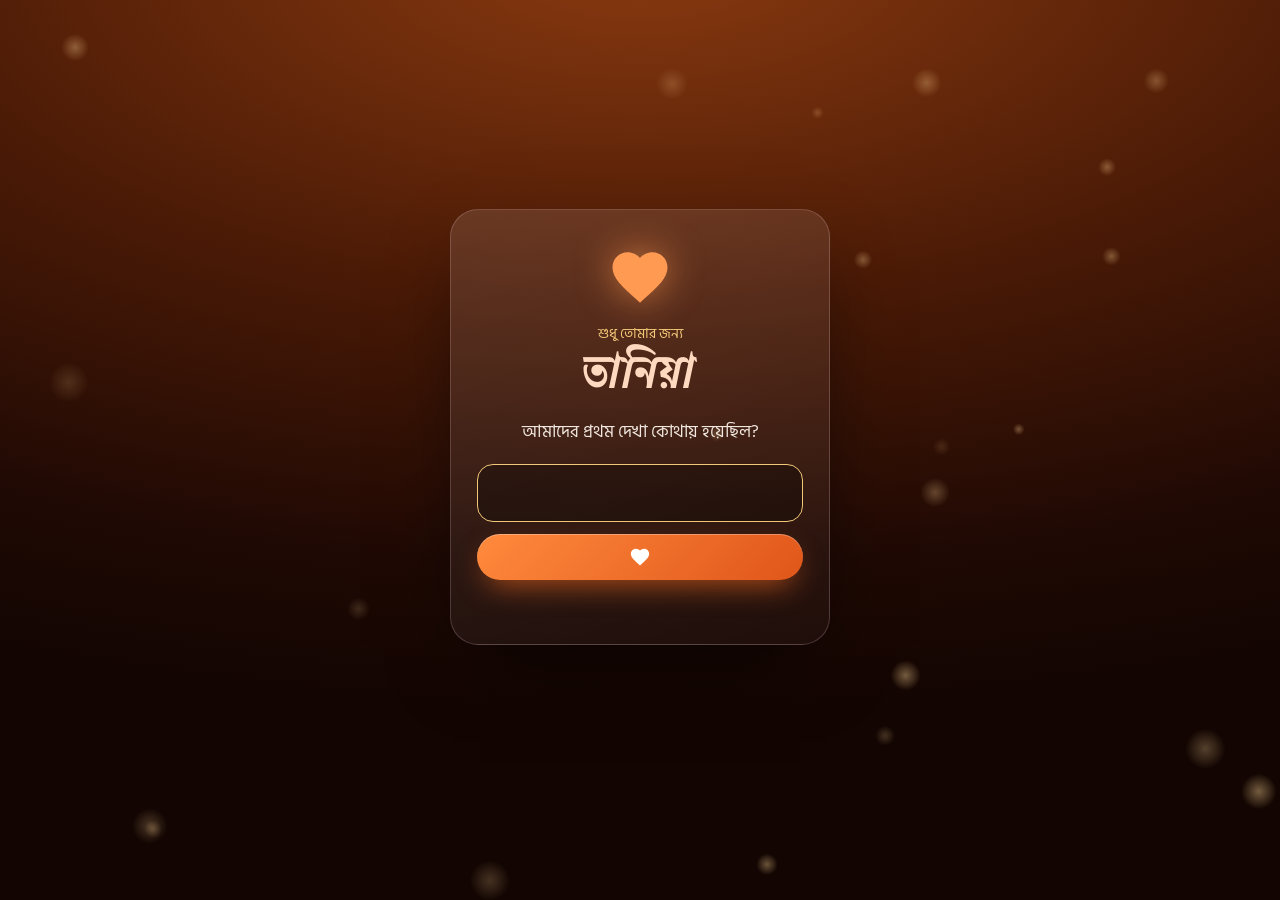
==== index.html @ 0c1d7aaf "জন্মদিনের পাতা: প্রথম সংস্করণ" ====
<!doctype html>
<html lang="bn">
<head>
<meta charset="utf-8">
<meta name="viewport" content="width=device-width,initial-scale=1,viewport-fit=cover">
<title>Happy Birthday 🧡</title>
<meta name="description" content="তোমার জন্য ছোট্ট একটা চমক… খুলে দেখো।">
<meta name="robots" content="noindex, nofollow">
<meta property="og:type" content="website">
<meta property="og:url" content="https://m-ashraful.github.io/happy-birthday/">
<meta property="og:title" content="Happy Birthday 🧡">
<meta property="og:description" content="তোমার জন্য ছোট্ট একটা চমক… খুলে দেখো।">
<meta property="og:image" content="https://m-ashraful.github.io/happy-birthday/og.jpg">
<meta property="og:image:width" content="1200">
<meta property="og:image:height" content="630">
<meta name="twitter:card" content="summary_large_image">
<meta name="theme-color" content="#2a0c03">
<link rel="icon" href="data:image/svg+xml,%3Csvg xmlns='http://www.w3.org/2000/svg' viewBox='0 0 24 24'%3E%3Cpath fill='%23f26b21' d='M12 21.35l-1.45-1.32C5.4 15.36 2 12.28 2 8.5 2 5.42 4.42 3 7.5 3c1.74 0 3.41.81 4.5 2.09C13.09 3.81 14.76 3 16.5 3 19.58 3 22 5.42 22 8.5c0 3.78-3.4 6.86-8.55 11.54L12 21.35z'/%3E%3C/svg%3E">
<link rel="preconnect" href="https://fonts.googleapis.com">
<link rel="preconnect" href="https://fonts.gstatic.com" crossorigin>
<link rel="stylesheet" href="https://fonts.googleapis.com/css2?family=Galada&family=Great+Vibes&family=Hind+Siliguri:wght@400;500;600&family=Noto+Serif+Bengali:wght@400;500&display=swap">
<link rel="stylesheet" href="style.css">
</head>
<body>
<canvas id="fx" aria-hidden="true"></canvas>
<div id="top"><div class="dots" id="dots"></div></div>
<button id="mute" type="button" aria-label="শব্দ বন্ধ/চালু" hidden>
  <svg viewBox="0 0 24 24" width="20" height="20"><path fill="currentColor" d="M12 3v10.55A4 4 0 1 0 14 17V7h4V3h-6z"/></svg>
</button>
<main id="stage"></main>
<button id="next" type="button"><svg viewBox="0 0 24 24" width="26" height="26" aria-hidden="true"><path fill="none" stroke="currentColor" stroke-width="2.6" stroke-linecap="round" stroke-linejoin="round" d="M9 5l7 7-7 7"/></svg></button>
<div id="secrets" class="secrets" hidden></div>
<canvas id="trail" aria-hidden="true"></canvas>
<div id="load" class="load"><svg viewBox="0 0 24 24" width="46" height="46"><path fill="#f26b21" d="M12 21.35l-1.45-1.32C5.4 15.36 2 12.28 2 8.5 2 5.42 4.42 3 7.5 3c1.74 0 3.41.81 4.5 2.09C13.09 3.81 14.76 3 16.5 3 19.58 3 22 5.42 22 8.5c0 3.78-3.4 6.86-8.55 11.54L12 21.35z"/></svg></div>
<script src="crypt.js"></script>
<script src="garden.js"></script>
<script src="magic.js"></script>
<script src="app.js"></script>
</body>
</html>
---- style.css ----
:root{
  --deep:#140602; --wine:#4a1a06; --plum:#6e2a0c; --rose:#f26b21; --rose2:#ffa262; --blush:#ffd9bf;
  --gold:#f2c879; --gold2:#ffe3a8; --cream:#fff7ef; --ink:#4a2210; --ink2:#9a4a1f; --berry:#c04a12;
  --script:'Great Vibes',Galada,cursive; --bnd:'Galada',cursive; --bn:'Hind Siliguri',system-ui,sans-serif; --serif:'Noto Serif Bengali',serif;
}
*{box-sizing:border-box;margin:0;padding:0}
html,body{height:100%;overflow:hidden}
body{
  font-family:var(--bn);color:var(--cream);-webkit-tap-highlight-color:transparent;
  background:#140602 radial-gradient(130% 85% at 50% -5%,#8a3a10 0%,#4a1a06 45%,#1f0904 80%,#120502 100%) fixed;
}
button{font:inherit;color:inherit}
[hidden]{display:none!important}
#fx{position:fixed;inset:0;width:100%;height:100%;pointer-events:none;z-index:1}
#stage{position:fixed;inset:0;z-index:2}

/* ---------- scene shell ---------- */
.scene{position:absolute;inset:0;display:flex;flex-direction:column;overflow-x:hidden;overflow-y:auto;
  padding:64px 20px calc(110px + env(safe-area-inset-bottom));opacity:0;visibility:hidden;
  transition:opacity .9s ease,visibility 0s .9s;text-align:center;scrollbar-width:none}
.scene::-webkit-scrollbar{display:none}
.scene.on{opacity:1;visibility:visible;transition:opacity .9s ease}
.wrap{margin:auto;width:100%;display:flex;flex-direction:column;align-items:center;position:relative;z-index:1}

/* ---------- chrome ---------- */
#top{position:fixed;top:0;left:0;right:0;z-index:5;display:flex;justify-content:center;padding:18px 60px;pointer-events:none;transition:opacity .6s}
#top.hide{opacity:0}
.dots{display:flex;gap:7px;align-items:center}
.dots i{width:7px;height:7px;border-radius:50%;background:rgba(255,220,230,.22);transition:.5s}
.dots i.done{background:var(--gold)}
.dots i.cur{width:22px;border-radius:5px;background:var(--rose2)}
#mute{position:fixed;top:10px;right:12px;z-index:6;width:40px;height:40px;border-radius:50%;display:grid;place-items:center;
  background:rgba(255,255,255,.08);border:1px solid rgba(255,255,255,.16);color:var(--gold2);cursor:pointer;backdrop-filter:blur(6px)}
#mute.off{color:rgba(255,255,255,.4)}
#mute.off svg{opacity:.5}
#next{position:fixed;left:50%;bottom:calc(26px + env(safe-area-inset-bottom));z-index:6;width:60px;height:60px;margin-left:-30px;border-radius:50%;
  border:1px solid rgba(255,220,190,.4);cursor:pointer;color:#fff;display:grid;place-items:center;
  background:radial-gradient(circle at 35% 30%,#ff9a52,#d9531e 75%);box-shadow:0 10px 30px -6px rgba(242,107,33,.8);
  transform:translateY(24px);opacity:0;pointer-events:none;transition:opacity .7s,transform .7s cubic-bezier(.2,.8,.2,1)}
#next svg{margin-left:3px}
#next::before{content:'';position:absolute;inset:-1px;border-radius:50%;border:2px solid rgba(255,170,100,.7);animation:ring 2s ease-out infinite}
#next.show{transform:none;opacity:1;pointer-events:auto}
#next:active{transform:scale(.94)}
.load{position:fixed;inset:0;z-index:20;display:grid;place-items:center;background:var(--deep);transition:opacity .8s}
.load svg{animation:beat 1.2s ease-in-out infinite}
.load.gone{opacity:0;pointer-events:none}

.btn{font-family:var(--bn);font-size:17px;font-weight:600;padding:13px 28px;border-radius:999px;border:0;cursor:pointer;color:#fff;
  background:linear-gradient(135deg,#ff8a3d,#e0561a);box-shadow:0 12px 30px -10px rgba(242,107,33,.8),inset 0 1px 0 rgba(255,255,255,.3)}
.btn:active{transform:scale(.97)}
#next.btn:active{transform:translate(-50%,0) scale(.97)}
.btn.ghost{background:rgba(255,255,255,.08);border:1px solid rgba(255,255,255,.22);box-shadow:none}
.kicker{font-size:14px;color:var(--gold);margin-bottom:4px}
h2{font-family:var(--bnd);font-weight:400;font-size:clamp(28px,7.6vw,42px);color:var(--blush);line-height:1.35;text-shadow:0 2px 24px rgba(242,107,33,.45)}
.sub{font-family:var(--serif);font-size:16.5px;line-height:1.85;color:rgba(255,236,240,.86);max-width:360px;margin-top:10px}
.script{font-family:var(--script);font-weight:400}
.tap{margin-top:26px;font-size:15px;color:var(--gold2);animation:breathe 2.2s ease-in-out infinite}
.heart{display:block}

/* ---------- gate ---------- */
.glass{width:min(100%,380px);padding:34px 26px 26px;border-radius:28px;
  background:linear-gradient(160deg,rgba(255,255,255,.11),rgba(255,255,255,.03));border:1px solid rgba(255,214,226,.2);
  box-shadow:0 30px 80px -30px rgba(0,0,0,.85)}
.g-heart{width:66px;height:66px;margin:0 auto 12px;filter:drop-shadow(0 0 18px rgba(255,150,80,.65));animation:beat 1.6s ease-in-out infinite}
.g-name{font-family:var(--bnd);font-weight:400;font-size:46px;color:var(--blush);line-height:1.25}
.g-q{margin:12px 0 18px;font-size:17px;line-height:1.65;color:rgba(255,247,239,.92)}
.g-form{display:flex;flex-direction:column;gap:12px}
.g-in{font:inherit;font-size:17px;padding:14px 18px;border-radius:16px;border:1px solid rgba(255,255,255,.22);background:rgba(0,0,0,.28);color:#fff;text-align:center;outline:none;transition:border-color .3s}
.g-in::placeholder{color:rgba(255,255,255,.4)}
.g-in:focus{border-color:var(--gold)}
.g-go{display:grid;place-items:center;padding:12px}
.g-msg{min-height:26px;margin-top:12px;color:var(--gold2);font-size:15px;line-height:1.5}
.shake{animation:shake .5s}
.glass.opening .g-heart{animation-duration:.6s}
.glass.opening .g-go{opacity:.6}
.glass.ok .g-heart{animation:pop .9s cubic-bezier(.3,1.5,.5,1) forwards}

/* ---------- countdown ---------- */
.cd{display:flex;gap:10px;margin:24px 0 8px}
.cd div{width:74px;padding:14px 0 10px;border-radius:18px;background:rgba(255,255,255,.07);border:1px solid rgba(255,255,255,.13)}
.cd b{display:block;font-size:32px;font-weight:600;color:var(--gold2);line-height:1.2}
.cd small{font-size:13px;color:rgba(255,255,255,.7)}

/* ---------- envelope ---------- */
.env{--w:min(80vw,340px);position:relative;width:var(--w);height:calc(var(--w)*.66);margin-top:calc(var(--w)*.4);
  perspective:1400px;cursor:pointer;border:0;background:none;padding:0;animation:float 4s ease-in-out infinite;
  filter:drop-shadow(0 26px 40px rgba(0,0,0,.55))}
.env-back{position:absolute;inset:0;border-radius:12px;background:linear-gradient(#a8400f,#c4521a)}
.env-card{position:absolute;left:5%;right:5%;top:5%;bottom:5%;z-index:2;border-radius:10px;color:var(--ink);
  background:linear-gradient(#fffaf4,#fbe8de);display:flex;flex-direction:column;align-items:center;justify-content:center;
  transition:transform 1.4s cubic-bezier(.2,.8,.2,1);box-shadow:0 4px 18px rgba(0,0,0,.25)}
.env-card .script{font-size:calc(var(--w)*.135);color:#d2531a;line-height:1.05}
.env-card .nm{font-family:var(--script);font-size:calc(var(--w)*.13);color:var(--ink2);line-height:1.1}
.env-card .tiny{display:flex;gap:6px;margin-top:4px}
.env-front{position:absolute;inset:0;z-index:3;border-radius:12px;background:linear-gradient(160deg,#f07a35,#d65a1c);
  clip-path:polygon(0 0,50% 54%,100% 0,100% 100%,0 100%)}
.env-front::after{content:'';position:absolute;inset:0;background:linear-gradient(200deg,rgba(255,255,255,.12),transparent 50%)}
.env-flap{position:absolute;left:0;right:0;top:0;height:60%;z-index:4;transform-origin:50% 0;transition:transform 1s ease,z-index 0s .5s}
.env-flap::before{content:'';position:absolute;inset:0;border-radius:12px 12px 0 0;background:linear-gradient(#ff8f4a,#e2672a);clip-path:polygon(0 0,100% 0,50% 100%)}
.seal{position:absolute;left:50%;top:60%;z-index:5;width:60px;height:60px;margin:-30px 0 0 -30px;border-radius:50%;
  background:radial-gradient(circle at 35% 30%,#d9452b,#8a1e0c 70%);color:var(--gold2);font-family:var(--script);font-size:34px;
  display:grid;place-items:center;box-shadow:0 5px 14px rgba(0,0,0,.45),inset 0 0 0 4px rgba(0,0,0,.14),inset 0 0 0 6px rgba(255,200,150,.18);transition:.6s}
.seal::after{content:'';position:absolute;inset:-2px;border-radius:50%;border:2px solid rgba(255,214,150,.75);animation:ring 2.2s ease-out infinite}
.env.open .seal::after{display:none}
.env.open{animation:none}
.env.open .seal{opacity:0;transform:scale(1.7)}
.env.open .env-flap{transform:rotateX(180deg);z-index:1}
.env.open .env-card{transform:translateY(-64%);transition-delay:.8s}
.env-line{max-width:340px;margin-top:30px;font-family:var(--serif);font-size:18px;line-height:1.85;color:var(--blush);opacity:0;transform:translateY(12px);transition:1.1s}
.env-line.show{opacity:1;transform:none}

/* ---------- garden ---------- */
.s-garden{justify-content:flex-start}
.s-garden .wrap{margin:0 auto;position:relative;z-index:2;padding-top:6px}
.garden-cv{position:fixed;left:0;right:0;bottom:0;width:100%;height:64vh;z-index:-1;touch-action:pan-y;cursor:pointer}
.garden-glow{position:fixed;left:0;right:0;bottom:0;height:78vh;z-index:-1;pointer-events:none;
  background:radial-gradient(75% 60% at 50% 100%,rgba(255,138,50,.32),rgba(255,110,30,.1) 45%,transparent 72%)}
.garden-rays{position:fixed;inset:0;z-index:-1;pointer-events:none;
  background:repeating-conic-gradient(from 180deg at 50% -20%,rgba(255,205,140,.07) 0deg 3deg,transparent 3deg 9deg);
  -webkit-mask:linear-gradient(#000,transparent 70%);mask:linear-gradient(#000,transparent 70%);animation:rays 9s ease-in-out infinite alternate}
@keyframes rays{from{opacity:.35}to{opacity:1}}
.counter{margin-top:22px;padding:14px 26px;border-radius:22px;background:rgba(20,6,2,.5);border:1px solid rgba(242,200,121,.28)}
.counter small{display:block;font-size:14px;color:rgba(255,236,240,.8)}
.counter b{font-size:40px;font-weight:600;color:var(--gold2);line-height:1.2;text-shadow:0 0 24px rgba(242,200,121,.5)}
.counter span{font-size:18px;color:var(--gold2);margin-left:6px}


/* ---------- letter ---------- */
.paper{position:relative;width:min(100%,440px);text-align:left;color:var(--ink);border-radius:6px;padding:30px 26px 28px;cursor:pointer;
  background:repeating-linear-gradient(transparent 0 33px,rgba(200,100,40,.16) 33px 34px) 0 30px/100% 100% no-repeat,linear-gradient(#fffaf2,#fbeee2);
  line-height:34px;box-shadow:0 30px 60px -20px rgba(0,0,0,.75);animation:rise 1s cubic-bezier(.2,.8,.2,1) both}
.paper::after{content:'';position:absolute;top:14px;right:16px;width:38px;height:38px;border-radius:50%;opacity:.85;
  background:radial-gradient(circle at 35% 30%,#e0452b,#8a1e0c 70%)}
.l-greet{font-family:var(--bnd);font-size:25px;color:var(--berry)}
.l-body{font-family:var(--serif);font-size:17px;white-space:pre-wrap;min-height:5em}
.caret{display:inline-block;width:2px;height:20px;background:var(--berry);vertical-align:-4px;margin-left:1px;animation:blink 1s steps(1) infinite}
.l-close{text-align:right;margin-top:10px;font-family:var(--serif);font-size:16px;opacity:0;transition:1s}
.l-sign{text-align:right;font-family:var(--bnd);font-size:28px;color:var(--berry);opacity:0;transition:1s .4s}
.paper.done .l-close,.paper.done .l-sign{opacity:1}
.paper.done .caret{display:none}


/* ---------- cake ---------- */
.cake-wrap{position:relative;width:260px;margin:110px auto 0;cursor:pointer}
.cake-wrap::before{content:'';position:absolute;left:50%;top:-90px;width:320px;height:260px;margin-left:-160px;border-radius:50%;
  background:radial-gradient(closest-side,rgba(255,200,110,.35),transparent);transition:opacity 1.2s;pointer-events:none}
.cake-wrap.dark::before{opacity:0}
.tier{position:relative;margin:0 auto}
.t2{width:176px;height:72px;border-radius:14px 14px 6px 6px;background:linear-gradient(#ffe2c8,#ffc08f)}
.t1{width:240px;height:92px;border-radius:16px 16px 8px 8px;background:linear-gradient(#ff9a52,#e0661f)}
.tier::before{content:'';position:absolute;left:0;right:0;top:0;height:12px;border-radius:14px 14px 0 0;background:#fff4ee}
.tier::after{content:'';position:absolute;left:0;right:0;top:12px;height:14px;background:radial-gradient(circle at 50% 0,#fff4ee 7px,transparent 7.5px) 0 0/18px 14px repeat-x}
.t1 .pearls{position:absolute;left:10px;right:10px;bottom:12px;height:10px;background:radial-gradient(circle,#ffe3a8 3.2px,transparent 3.8px) 0 0/16px 10px repeat-x}
.t2 .pearls{position:absolute;left:10px;right:10px;bottom:10px;height:8px;background:radial-gradient(circle,#fff 2.6px,transparent 3px) 0 0/14px 8px repeat-x;opacity:.9}
.plate{width:280px;height:16px;margin:-3px auto 0;border-radius:50%;background:linear-gradient(#f7ebe1,#c7b0a0);box-shadow:0 12px 24px -6px rgba(0,0,0,.5)}
.candles{position:absolute;left:0;right:0;bottom:100%;display:flex;justify-content:center;gap:4px;margin-bottom:-4px}
.candle{position:relative;width:30px;height:92px;border:0;background:none;padding:0;cursor:pointer;display:flex;flex-direction:column;align-items:center;justify-content:flex-end}
.candle .body{width:11px;height:48px;border-radius:3px;background:repeating-linear-gradient(135deg,#fff 0 6px,#ffb27a 6px 12px);box-shadow:inset -2px 0 0 rgba(0,0,0,.06)}
.candle .wick{width:2px;height:7px;background:#3a2a20}
.flame{position:absolute;left:50%;bottom:56px;width:15px;height:26px;margin-left:-7.5px;transform-origin:50% 90%;
  border-radius:50% 50% 50% 50%/62% 62% 38% 38%;background:radial-gradient(circle at 50% 72%,#fff 0 16%,#ffd76e 38%,#ff8a3d 70%,rgba(255,120,40,0) 74%);
  box-shadow:0 0 18px 7px rgba(255,190,90,.5);animation:flick .14s ease-in-out infinite alternate}
.candle.out .flame{animation:none;opacity:0;transform:scale(.2) translateY(6px);transition:.35s}
.candle.out::after{content:'';position:absolute;left:50%;bottom:62px;width:10px;height:10px;margin-left:-5px;border-radius:50%;background:rgba(220,220,220,.55);filter:blur(3px);animation:smoke 1.8s ease-out forwards}
.cake-actions{display:flex;flex-direction:column;align-items:center;gap:10px;margin-top:30px}
.cake-actions .or{font-size:14px;color:rgba(255,236,240,.7)}
.wish{margin-top:24px;animation:rise 1.2s cubic-bezier(.2,.8,.2,1) both}
.wish .script{font-size:clamp(44px,13vw,64px);color:var(--gold2);text-shadow:0 0 30px rgba(242,200,121,.55);line-height:1.1}

/* ---------- gift ---------- */
.giftbox{position:relative;width:190px;height:180px;margin:34px auto 0;border:0;background:none;padding:0;cursor:pointer;animation:wiggle 2.6s ease-in-out infinite}
.giftbox .box{position:absolute;left:12px;right:12px;bottom:0;height:124px;border-radius:6px;background:linear-gradient(#f26b21,#b8430a);box-shadow:0 24px 40px -14px rgba(0,0,0,.7)}
.giftbox .box::before,.giftbox .lid::before{content:'';position:absolute;top:0;bottom:0;left:50%;width:26px;margin-left:-13px;background:linear-gradient(90deg,#a3152c,#d93049,#a3152c)}
.giftbox .lid{position:absolute;left:0;right:0;top:28px;height:38px;z-index:2;border-radius:6px;background:linear-gradient(#ff8a3d,#d65a1c);box-shadow:0 6px 10px -4px rgba(0,0,0,.4);transition:transform 1s cubic-bezier(.3,1.4,.5,1)}
.bow{position:absolute;left:50%;top:-30px;width:0;height:0}
.bow::before,.bow::after{content:'';position:absolute;top:0;width:40px;height:30px;border:7px solid #c81d3a;border-radius:50%}
.bow::before{right:-2px;transform:rotate(-22deg)}
.bow::after{left:-2px;transform:rotate(22deg)}
.giftbox .glow{position:absolute;left:50%;top:70px;width:340px;height:340px;margin:-170px 0 0 -170px;border-radius:50%;opacity:0;transform:scale(.2);pointer-events:none;
  background:conic-gradient(from 0deg,rgba(255,226,160,.0) 0 8deg,rgba(255,226,160,.35) 10deg 14deg,rgba(255,226,160,0) 16deg 30deg) ;
  -webkit-mask:radial-gradient(closest-side,#000 30%,transparent);mask:radial-gradient(closest-side,#000 30%,transparent);transition:1.2s}
.giftbox.opened{animation:none}
.giftbox.opened .lid{transform:translate(80px,-170px) rotate(38deg);opacity:.0;transition:transform 1s cubic-bezier(.3,1.4,.5,1),opacity .6s .6s}
.giftbox.opened .glow{opacity:1;transform:scale(1) rotate(30deg);animation:spin 18s linear infinite}
.gift-card{width:min(100%,400px);margin-top:22px;animation:rise 1s cubic-bezier(.2,.8,.2,1) both}
.scratch{position:relative;border-radius:18px;overflow:hidden;background:linear-gradient(#fffaf2,#fbeadf);box-shadow:0 20px 44px -16px rgba(0,0,0,.75);min-height:170px;display:grid;place-items:center}
.gift-msg{font-family:var(--serif);font-size:17px;line-height:1.9;color:var(--ink);white-space:pre-line;padding:24px 20px}
.foil{position:absolute;inset:0;width:100%;height:100%;touch-action:none;cursor:crosshair}
.coin{position:absolute;left:18%;top:50%;width:38px;height:38px;margin-top:-19px;border-radius:50%;pointer-events:none;
  background:radial-gradient(circle at 35% 30%,#fff3c4,#e9b24a 55%,#a8681e);box-shadow:0 4px 10px rgba(0,0,0,.35),inset 0 0 0 3px rgba(255,255,255,.35);animation:coin 2.4s ease-in-out infinite}
@keyframes coin{0%,100%{transform:translate(0,0) rotate(-20deg)}50%{transform:translate(150px,10px) rotate(20deg)}}
.coupons{display:flex;flex-direction:column;gap:10px;margin-top:18px;animation:rise .9s cubic-bezier(.2,.8,.2,1) both}
.coupon{position:relative;display:flex;align-items:center;gap:12px;padding:14px 16px;border-radius:14px;text-align:left;cursor:pointer;overflow:hidden;
  background:linear-gradient(#fffaf3,#fbeadf);color:var(--ink);font-size:15.5px;font-weight:500;line-height:1.5;border:2px dashed rgba(226,100,30,.5)}
.coupon::before,.coupon::after{content:'';position:absolute;top:50%;width:18px;height:18px;margin-top:-9px;border-radius:50%;background:#2a0f05}
.coupon::before{left:-11px}.coupon::after{right:-11px}
.coupon .heart{flex:none}
.stamp{position:absolute;right:14px;top:50%;margin-top:-17px;padding:4px 10px;border:3px solid #c81d3a;border-radius:8px;color:#c81d3a;font-size:16px;font-weight:700;
  opacity:0;transform:scale(2.4) rotate(-14deg);transition:.35s cubic-bezier(.3,1.6,.5,1);background:rgba(255,250,243,.8)}
.coupon.used .stamp{opacity:.9;transform:scale(1) rotate(-14deg)}
.coupon.used span{opacity:.6}
.final-sign{margin-top:22px;font-family:var(--bnd);font-size:30px;color:var(--blush)}
.again{margin-top:18px;width:46px;height:46px;border-radius:50%;display:inline-grid;place-items:center;cursor:pointer;color:var(--gold2);background:rgba(255,255,255,.07);border:1px solid rgba(255,255,255,.18)}
.giftbox::after{content:'';position:absolute;left:50%;top:60%;width:200px;height:200px;margin:-100px 0 0 -100px;border-radius:50%;border:2px solid rgba(255,214,150,.5);animation:ring 2.6s ease-out infinite;pointer-events:none}
.giftbox.opened::after{display:none}

.hid-badge{position:fixed;top:44px;left:50%;transform:translateX(-50%);z-index:7;white-space:nowrap;font-size:13px;color:var(--gold2);
  background:rgba(20,3,10,.75);border:1px dashed var(--gold);padding:6px 14px;border-radius:999px;backdrop-filter:blur(4px)}

/* ---------- garden counter (ticking) ---------- */
.hms{margin-top:2px;font-size:13.5px;color:rgba(255,236,220,.8)}
.hms i{font-style:normal;font-weight:600;color:var(--gold2);display:inline-block;min-width:1.3em}

/* ---------- stars: name in the sky ---------- */
.s-stars{background:radial-gradient(120% 70% at 50% 0%,#2a1030 0%,#160612 50%,#0c0306 100%)}
.sky-cv{position:fixed;inset:0;width:100%;height:100%;z-index:-1;touch-action:none}
.moon{position:fixed;top:9%;right:12%;width:54px;height:54px;border-radius:50%;z-index:-1;pointer-events:none;
  background:radial-gradient(circle at 38% 35%,#fff8ea,#ffe2b0 60%,#f2b866);box-shadow:0 0 40px 10px rgba(255,214,150,.25),0 0 120px 30px rgba(255,170,90,.12)}
.sky-line{position:fixed;left:20px;right:20px;top:60%;text-align:center;font-family:var(--bnd);font-size:clamp(20px,5.4vw,28px);line-height:1.7;color:var(--blush);
  text-shadow:0 2px 20px rgba(242,107,33,.5);opacity:0;transform:translateY(14px);transition:1.4s;pointer-events:none}
.sky-line.show{opacity:1;transform:none}

/* ---------- memories: string of lights ---------- */
.lights{width:100vw;margin:18px -20px 0;overflow-x:auto;overflow-y:visible;scroll-snap-type:x mandatory;scrollbar-width:none;-webkit-overflow-scrolling:touch;cursor:grab}
.lights::-webkit-scrollbar{display:none}
.track{position:relative;display:flex;align-items:flex-start;gap:30px;padding:0 calc(50vw - 115px) 40px;width:max-content;min-height:420px}
.string{position:absolute;left:0;top:0;pointer-events:none;overflow:visible}
.bulb .halo{fill:rgba(255,190,90,.35);filter:blur(3px);animation:twinkle 2.4s ease-in-out infinite;animation-delay:var(--bd)}
.bulb .core{fill:#ffe0a0;animation:twinkle 2.4s ease-in-out infinite;animation-delay:var(--bd)}
.bulb:nth-child(3n) .core{fill:#ffb070}.bulb:nth-child(4n) .core{fill:#fff4d6}
@keyframes twinkle{0%,100%{opacity:1}50%{opacity:.35}}
.hang{position:relative;flex:none;width:230px;margin:0;padding-top:calc(54px + var(--drop));scroll-snap-align:center;cursor:pointer;
  transform-origin:50% 0;animation:swing 4.5s ease-in-out infinite alternate;animation-delay:var(--d)}
.hang::before{content:'';position:absolute;left:50%;top:18px;width:1.5px;height:calc(var(--drop) + 40px);background:#5a4030}
.peg{position:absolute;left:50%;top:calc(46px + var(--drop));width:12px;height:26px;margin-left:-6px;z-index:2;border-radius:3px;background:linear-gradient(90deg,#b07a46,#e0aa70,#a06a3a);box-shadow:0 2px 4px rgba(0,0,0,.4)}
.hang .pol{display:block;background:#fffaf3;padding:10px 10px 14px;border-radius:3px;color:var(--ink);box-shadow:0 24px 40px -14px rgba(0,0,0,.75)}
.hang img,.ph-empty{width:100%;aspect-ratio:4/5;object-fit:cover;display:block;border-radius:1px;pointer-events:none;user-select:none}
.ph-empty{display:flex;flex-direction:column;gap:8px;align-items:center;justify-content:center;background:linear-gradient(140deg,#ffd2b0,#ffe6d0 60%,#ffd9bf);color:#c2531d;font-size:14px}
.ph-empty svg{opacity:.55}
.cap{display:block;font-family:var(--bnd);font-size:18px;line-height:1.45;margin-top:10px;text-align:center}
.cap b{display:block;font-family:var(--bn);font-size:12.5px;font-weight:600;color:#c2531d;margin-bottom:2px}
@keyframes swing{from{transform:rotate(calc(var(--r) - 2.2deg))}to{transform:rotate(calc(var(--r) + 2.2deg))}}
.lightbox{position:fixed;inset:0;z-index:30;display:grid;place-items:center;padding:20px;background:rgba(10,3,1,.86);backdrop-filter:blur(6px);opacity:0;transition:.4s}
.lightbox.show{opacity:1}
.lightbox figure{width:min(92vw,520px);background:#fffaf3;padding:12px 12px 18px;border-radius:4px;color:var(--ink);text-align:center;transform:scale(.85) rotate(-2deg);transition:.5s cubic-bezier(.3,1.4,.5,1)}
.lightbox.show figure{transform:none}
.lb-img{display:block}
.lb-img img{width:100%;max-height:68vh;object-fit:contain;display:block}
.lb-img .ph-empty{max-height:60vh}
.lightbox figcaption{font-family:var(--bnd);font-size:21px;line-height:1.5;margin-top:12px}
.lightbox figcaption b{display:block;font-family:var(--bn);font-size:13px;color:#c2531d}

/* ---------- reasons: jar of love ---------- */
.jar{position:relative;width:210px;height:270px;margin:30px auto 0;border:0;background:none;padding:0;cursor:pointer;animation:float 4s ease-in-out infinite}
.jar.shake{animation:jarShake .45s}
@keyframes jarShake{25%{transform:rotate(-5deg)}50%{transform:rotate(4deg)}75%{transform:rotate(-2deg)}}
.jar-lid{position:absolute;left:34px;right:34px;top:0;height:38px;z-index:3;border-radius:10px 10px 6px 6px;background:linear-gradient(#d49456,#8a5524);box-shadow:inset 0 3px 0 rgba(255,255,255,.22),0 4px 8px rgba(0,0,0,.3)}
.jar-lid::after{content:'';position:absolute;left:-8px;right:-8px;bottom:-8px;height:12px;border-radius:5px;background:linear-gradient(#ff8a3d,#d9531e)}
.jar-lid::before{content:'';position:absolute;right:-22px;bottom:-14px;width:34px;height:26px;border:5px solid #f26b21;border-radius:50% 50% 50% 0;transform:rotate(-20deg)}
.jar-body{position:absolute;left:0;right:0;bottom:0;top:36px;overflow:hidden;border-radius:44px 44px 52px 52px/34px 34px 60px 60px;
  background:linear-gradient(90deg,rgba(255,255,255,.16),rgba(255,255,255,.04) 30%,rgba(255,255,255,.02) 70%,rgba(255,255,255,.13));
  border:2px solid rgba(255,230,210,.38);box-shadow:inset 0 -14px 34px rgba(255,150,60,.18),0 24px 44px -16px rgba(0,0,0,.8)}
.jar-body::before{content:'';position:absolute;inset:0;background:radial-gradient(60% 40% at 50% 88%,rgba(255,170,80,.35),transparent);transition:1s}
.jar-body::after{content:'';position:absolute;left:12%;top:9%;width:11%;height:70%;border-radius:20px;background:linear-gradient(rgba(255,255,255,.38),rgba(255,255,255,0))}
.jar.empty .jar-body::before{background:radial-gradient(70% 60% at 50% 60%,rgba(255,200,110,.7),transparent)}
.ph{position:absolute;transform:rotate(var(--rot));filter:drop-shadow(0 2px 2px rgba(0,0,0,.35))}
.ph-fly{position:fixed;z-index:25;pointer-events:none}
.ph-fly svg{width:100%;height:100%}
.jar-dots{display:flex;gap:6px;justify-content:center;margin-top:16px;color:rgba(255,220,190,.22)}
.jar-dots i.on{color:#ff8a3d;animation:pop2 .5s}
@keyframes pop2{50%{transform:scale(1.6)}}
.note-pop{position:fixed;inset:0;z-index:24;display:grid;place-items:center;padding:20px;background:rgba(12,4,2,.55);opacity:0;transition:.35s}
.note-pop.show{opacity:1}
.note{width:min(84vw,330px);padding:26px 24px 24px;border-radius:16px;color:var(--ink);text-align:center;
  background:repeating-linear-gradient(transparent 0 29px,rgba(200,100,40,.12) 29px 30px),linear-gradient(#fffaf2,#fbeadf);
  box-shadow:0 30px 60px -16px rgba(0,0,0,.8);transform:perspective(700px) rotateX(70deg) scale(.6);transition:.55s cubic-bezier(.3,1.4,.5,1)}
.note-pop.show .note{transform:none}
.note small{display:block;margin-top:6px;font-size:13px;font-weight:600;color:#c2531d}
.note p{font-family:var(--bnd);font-size:22px;line-height:1.6;margin-top:6px}

/* ---------- cake: smoke heart ---------- */
.smoke-heart{position:absolute;left:50%;top:-130px;width:70px;height:70px;margin-left:-35px;fill:none;stroke:rgba(235,225,215,.8);stroke-width:1.2;opacity:0;pointer-events:none;filter:blur(.6px)}
.cake-wrap.heart-up .smoke-heart{animation:smokeHeart 3.2s ease-out forwards}
@keyframes smokeHeart{0%{opacity:0;transform:translateY(30px) scale(.4)}25%{opacity:.9}100%{opacity:0;transform:translateY(-70px) scale(1.5)}}

/* ---------- finale ---------- */
.fw-cv{position:fixed;inset:0;width:100%;height:100%;z-index:-1;touch-action:none}
.s-finale .wrap{justify-content:flex-end;min-height:100%}
.fin{margin-top:auto;margin-bottom:10px;padding:22px 22px 18px;width:min(100%,400px);border-radius:24px;background:rgba(20,6,2,.62);border:1px solid rgba(255,200,150,.18);
  opacity:0;transform:translateY(30px);transition:1.2s cubic-bezier(.2,.8,.2,1)}
.fin.show{opacity:1;transform:none}
.fin-line{font-family:var(--serif);font-size:17px;line-height:1.85;color:var(--cream)}
.fin-secret{margin-top:12px;font-size:14.5px;line-height:1.7;color:var(--gold2)}
.fin-secret:empty{display:none}
.s-finale .final-sign{margin-top:12px}

/* ---------- hidden hearts ---------- */
.secret{position:fixed;z-index:9;width:34px;height:34px;padding:8px;border:0;border-radius:50%;background:none;cursor:pointer;color:#ffb27a;opacity:.38;animation:secretBeat 3.2s ease-in-out infinite}
.secret:hover{opacity:.8}
@keyframes secretBeat{0%,100%{transform:scale(.85)}10%{transform:scale(1.05)}20%{transform:scale(.9)}30%{transform:scale(1)}}
.secret.s-stars{top:15%;left:9%}
.secret.s-garden{bottom:12%;left:5%;color:#ffc48a;opacity:.55}
.secret.s-memories{bottom:15%;right:7%}
.secret.s-letter{position:absolute;bottom:8px;left:10px;color:#e07a3f;opacity:.45}
.secret.s-cake{position:absolute;right:-6px;bottom:-12px;color:#fff;opacity:.45}
.secret.s-gift{top:18%;right:8%}
.secret-bubble{position:fixed;z-index:40;padding:16px 18px 16px;border-radius:18px;text-align:center;cursor:pointer;
  background:linear-gradient(160deg,rgba(60,22,8,.94),rgba(30,10,4,.94));border:1px solid rgba(255,180,120,.35);box-shadow:0 20px 50px -14px rgba(0,0,0,.8),0 0 30px rgba(255,140,60,.25);
  animation:bubbleIn .5s cubic-bezier(.3,1.5,.5,1)}
.secret-bubble.up{transform:translateY(-100%)}
.secret-bubble p{margin-top:6px;font-family:var(--bnd);font-size:19px;line-height:1.6;color:var(--blush)}
.secret-bubble.bye{opacity:0;transition:.45s}
@keyframes bubbleIn{from{opacity:0;scale:.6}to{opacity:1;scale:1}}
.secrets{position:fixed;top:14px;left:14px;z-index:7;display:flex;gap:4px;color:rgba(255,200,160,.28)}
.secrets i{display:block;transition:.4s}
.secrets i.on{color:#ff8a3d;filter:drop-shadow(0 0 6px rgba(255,140,60,.8))}
.secrets i.pulse{animation:pop2 .6s}
#trail{position:fixed;inset:0;width:100%;height:100%;z-index:50;pointer-events:none}

/* ---------- keyframes ---------- */
@keyframes beat{0%,100%{transform:scale(1)}15%{transform:scale(1.14)}30%{transform:scale(1)}45%{transform:scale(1.08)}}
@keyframes pop{40%{transform:scale(1.5)}100%{transform:scale(0);opacity:0}}
@keyframes shake{20%,60%{transform:translateX(-8px)}40%,80%{transform:translateX(8px)}}
@keyframes float{0%,100%{transform:translateY(0)}50%{transform:translateY(-10px)}}
@keyframes breathe{0%,100%{opacity:.45}50%{opacity:1}}
@keyframes blink{50%{opacity:0}}
@keyframes flick{from{transform:scaleY(1) rotate(-2deg)}to{transform:scaleY(1.08) rotate(2deg)}}
@keyframes draw{to{stroke-dashoffset:0}}
@keyframes grow{to{transform:scale(1)}}
@keyframes bloom{to{transform:scale(1)}}
@keyframes sway{from{transform:rotate(-1.6deg)}to{transform:rotate(1.6deg)}}
@keyframes wiggle{0%,80%,100%{transform:rotate(0)}84%{transform:rotate(-5deg)}88%{transform:rotate(5deg)}92%{transform:rotate(-3deg)}96%{transform:rotate(2deg)}}
@keyframes rise{from{opacity:0;transform:translateY(30px)}to{opacity:1;transform:none}}
@keyframes smoke{to{transform:translateY(-60px) scale(3);opacity:0}}
@keyframes ring{from{transform:scale(.9);opacity:.9}to{transform:scale(1.6);opacity:0}}
@keyframes spin{to{transform:scale(1) rotate(390deg)}}
@media (prefers-reduced-motion:reduce){
  .env,.giftbox,.flower,.g-heart{animation:none}
}
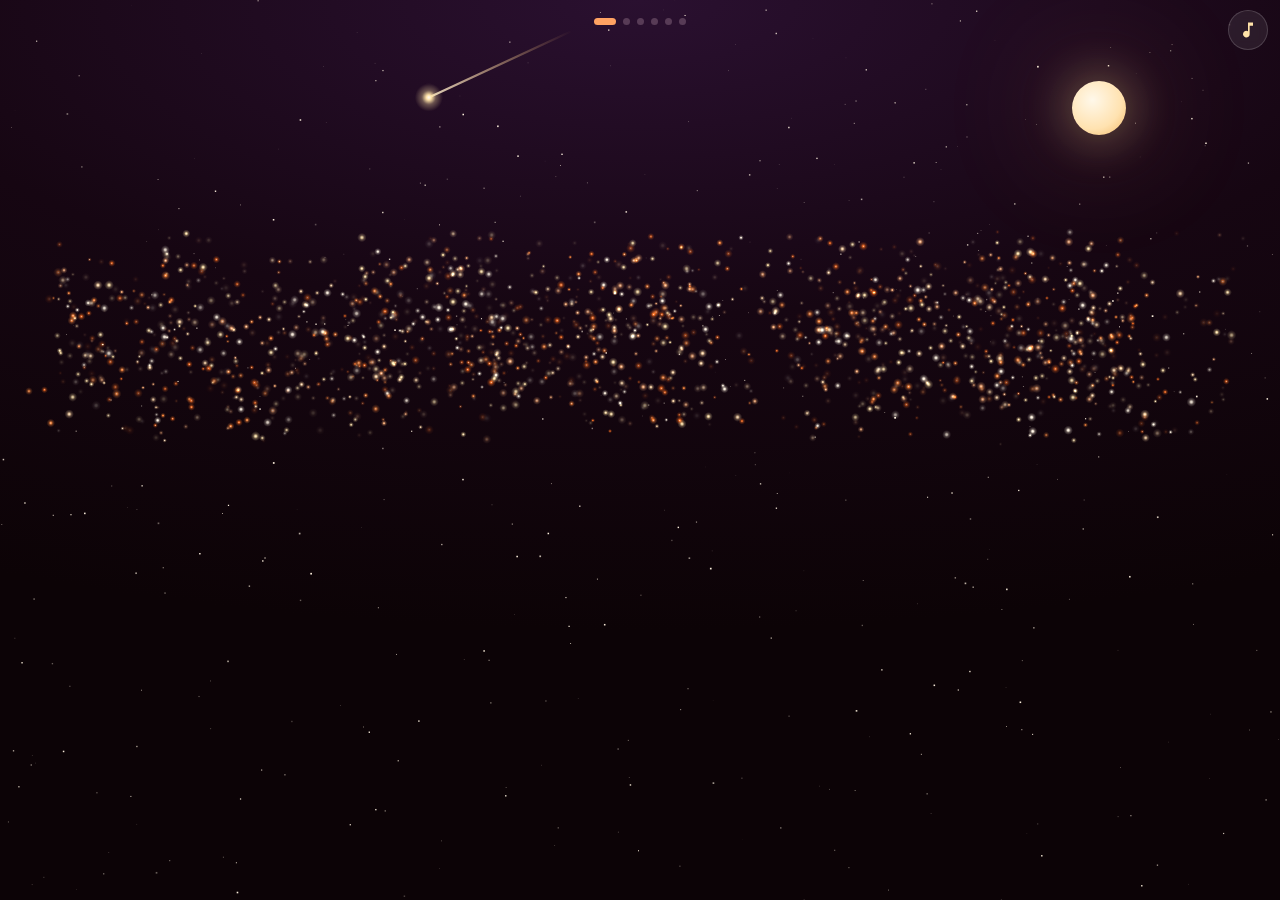
==== commit 7c9878cc: "লিংক-কার্ড: লেখার বদলে প্রতীক, নতুন ছবি" ====
--- a/index.html
+++ b/index.html
@@ -4,12 +4,12 @@
 <meta charset="utf-8">
 <meta name="viewport" content="width=device-width,initial-scale=1,viewport-fit=cover">
 <title>Happy Birthday 🧡</title>
-<meta name="description" content="তোমার জন্য ছোট্ট একটা চমক… খুলে দেখো।">
+<meta name="description" content="🧡 🌹 ✨ 🎁">
 <meta name="robots" content="noindex, nofollow">
 <meta property="og:type" content="website">
 <meta property="og:url" content="https://m-ashraful.github.io/happy-birthday/">
 <meta property="og:title" content="Happy Birthday 🧡">
-<meta property="og:description" content="তোমার জন্য ছোট্ট একটা চমক… খুলে দেখো।">
+<meta property="og:description" content="🧡 🌹 ✨ 🎁">
 <meta property="og:image" content="https://m-ashraful.github.io/happy-birthday/og.jpg">
 <meta property="og:image:width" content="1200">
 <meta property="og:image:height" content="630">
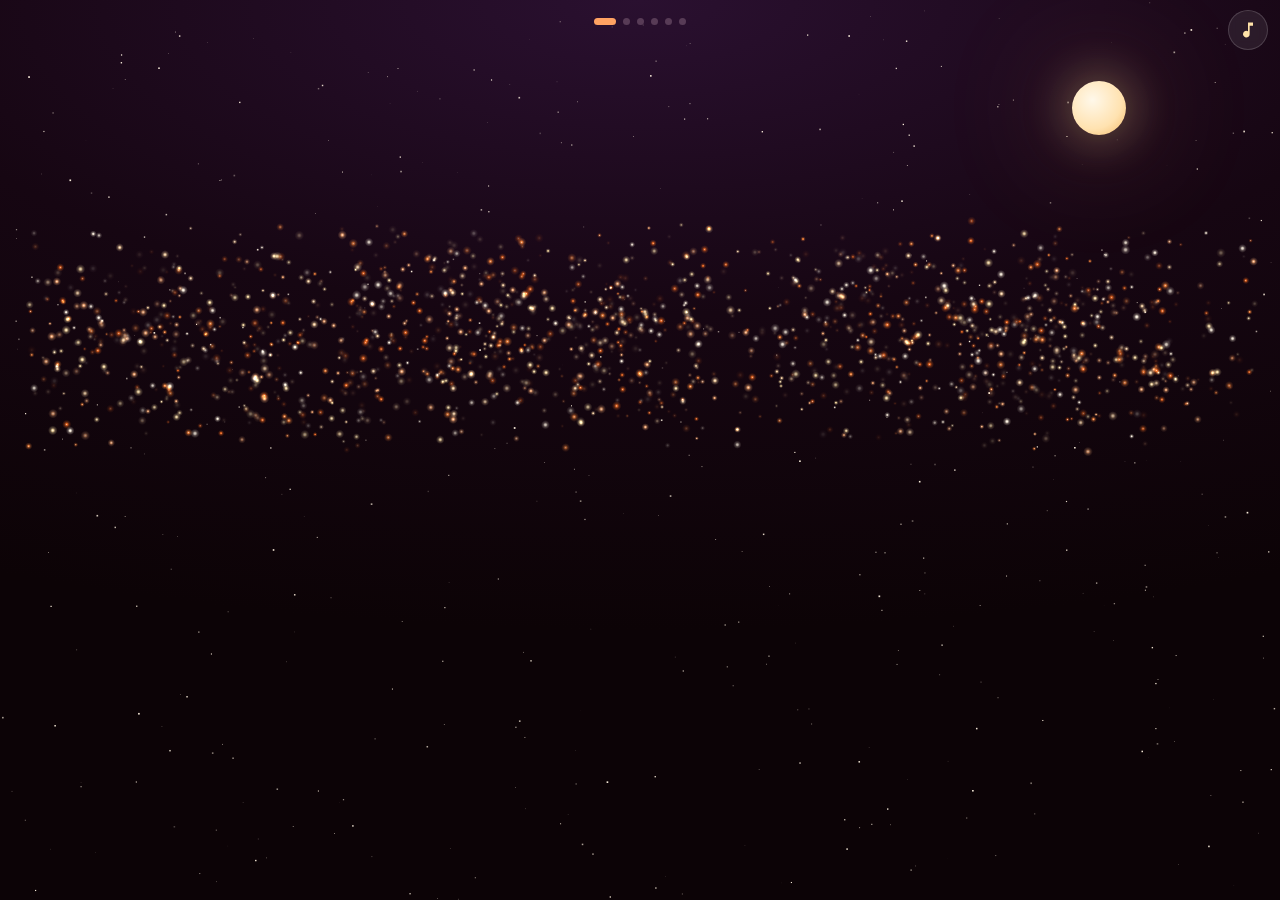
==== commit a84eaa19: "লিংক-কার্ডের ছবির নতুন সংস্করণ" ====
--- a/index.html
+++ b/index.html
@@ -10,7 +10,7 @@
 <meta property="og:url" content="https://m-ashraful.github.io/happy-birthday/">
 <meta property="og:title" content="Happy Birthday 🧡">
 <meta property="og:description" content="🧡 🌹 ✨ 🎁">
-<meta property="og:image" content="https://m-ashraful.github.io/happy-birthday/og.jpg">
+<meta property="og:image" content="https://m-ashraful.github.io/happy-birthday/og.jpg?v=2">
 <meta property="og:image:width" content="1200">
 <meta property="og:image:height" content="630">
 <meta name="twitter:card" content="summary_large_image">
